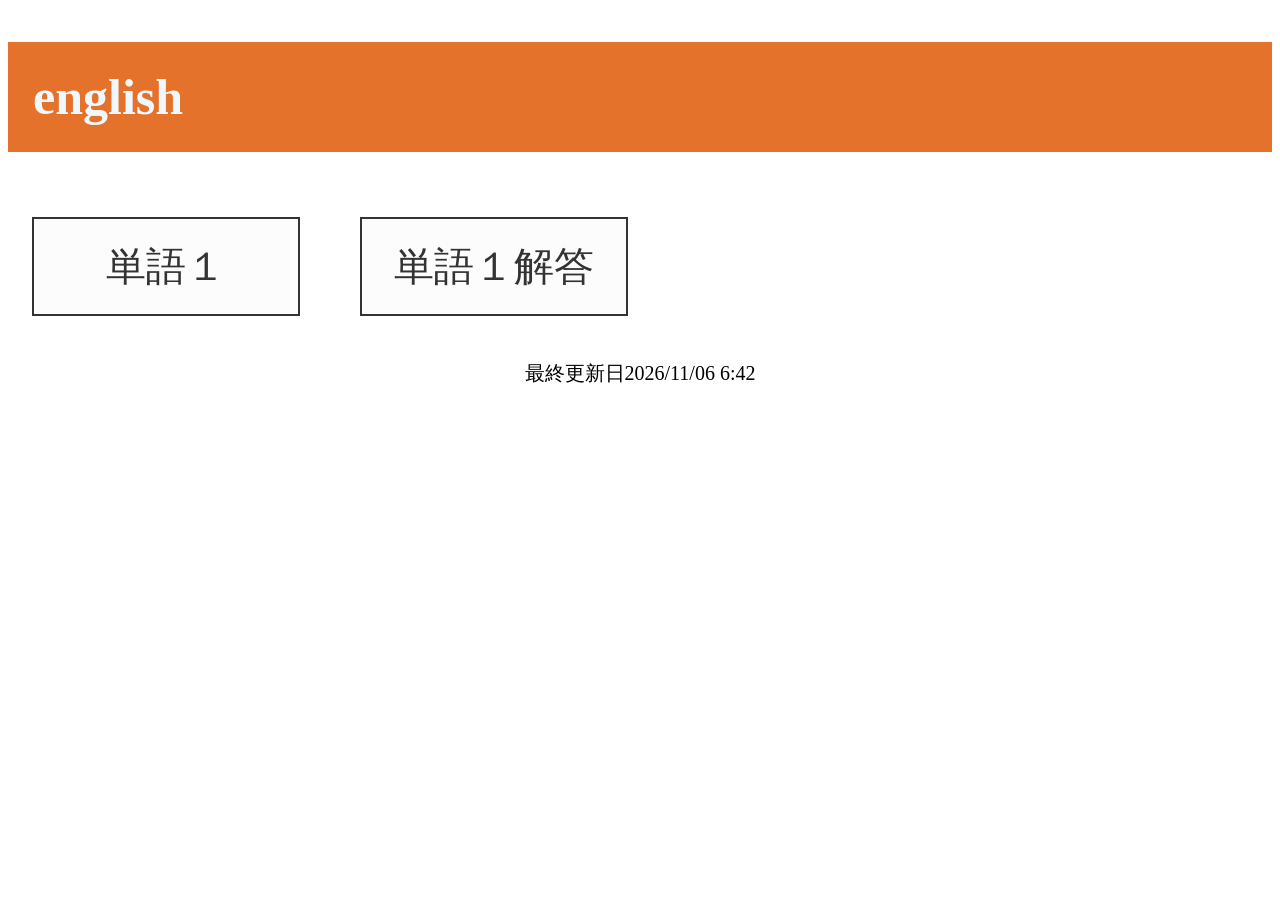
==== english.html @ 5bb4b25f "最初のコミット" ====
<!DOCTYPE html>
<html lang="ja">
<head>
    <meta charset="UTF-8">
    <meta name="viewport" content="width=device-width, initial-scale=1.0">
    <title>english</title>
    <link rel ='stylesheet' href="style.css"> 
    <script src=”script.js”></script>

   </head>
   <body>
    <h2>english</h2>
    
    <div class="kamoku">
        <a href="https://docs.google.com/document/d/1ynmIFNxUpzdPziWg-ibMUrIGsw2IyzA-sbnxL-46RQw/preview" class="rink">単語１</a>
        <a href="https://docs.google.com/document/d/1QAzr1kP5gn1PAa6dWapUcoyy5YdqcVwMeQpGmsUdSFU/preview" class="rink">単語１解答</a>

    </div>
    <p>最終更新日2026/11/06 6:42</p>
   </body>
---- style.css ----
h1  {
    font-size: 50px;
    line-height: 1.2;
    /*1.2*50px=60px*/
    position: relative;
    padding: 0.5em;
    background: #a6d3c8;
    color: aliceblue;
}

h1  ::before {
    position: absolute;
    content: '';
    top: 100%;
    left: 0;
    border: none;
    border-bottom: solid 15px transparent;
    border-left: solid 20px rgb(149, 158, 155);
}
h2  {
    font-size: 50px;
    line-height: 1.2;
    /*1.2*50px=60px*/
    position: relative;
    padding: 0.5em;
    background: #e4722a;
    color: aliceblue;
}

h2 ::before {
    position: absolute;
    content: '';
    top: 100%;
    left: 0;
    border: none;
    border-bottom: solid 15px transparent;
    border-left: solid 20px rgb(149, 158, 155);
}
p{
    text-align:center;
    font-size: 20px;

}

.kamoku {
    
    padding:24px;
   
    display:flex;/*子要素を横一列*/
    flex-wrap: wrap;
    gap:60px;
    background-color:#fff;
    margin:auto;

}
.rink{
    display:inline-flex;/*inlineで親要素の幅が子要素に合わさる*/
    align-items:center;/*flexのアイテム（子要素をセンターに配置）*/
    justify-content: center;/*なぞ*/
    border:2px solid #333;
    padding:20px 32px;
    min-width: 200px;
    max-width: 200px;
    font-size: 40px;
    text-decoration:none;
    color:#333;
    transition:all 0.2s ease;
    background-color: #fcfcfc;


}
.rink:hover{
    background-color: #eef2f5;
    border-color: #000;
    transform:translateY(-2px) ;
}
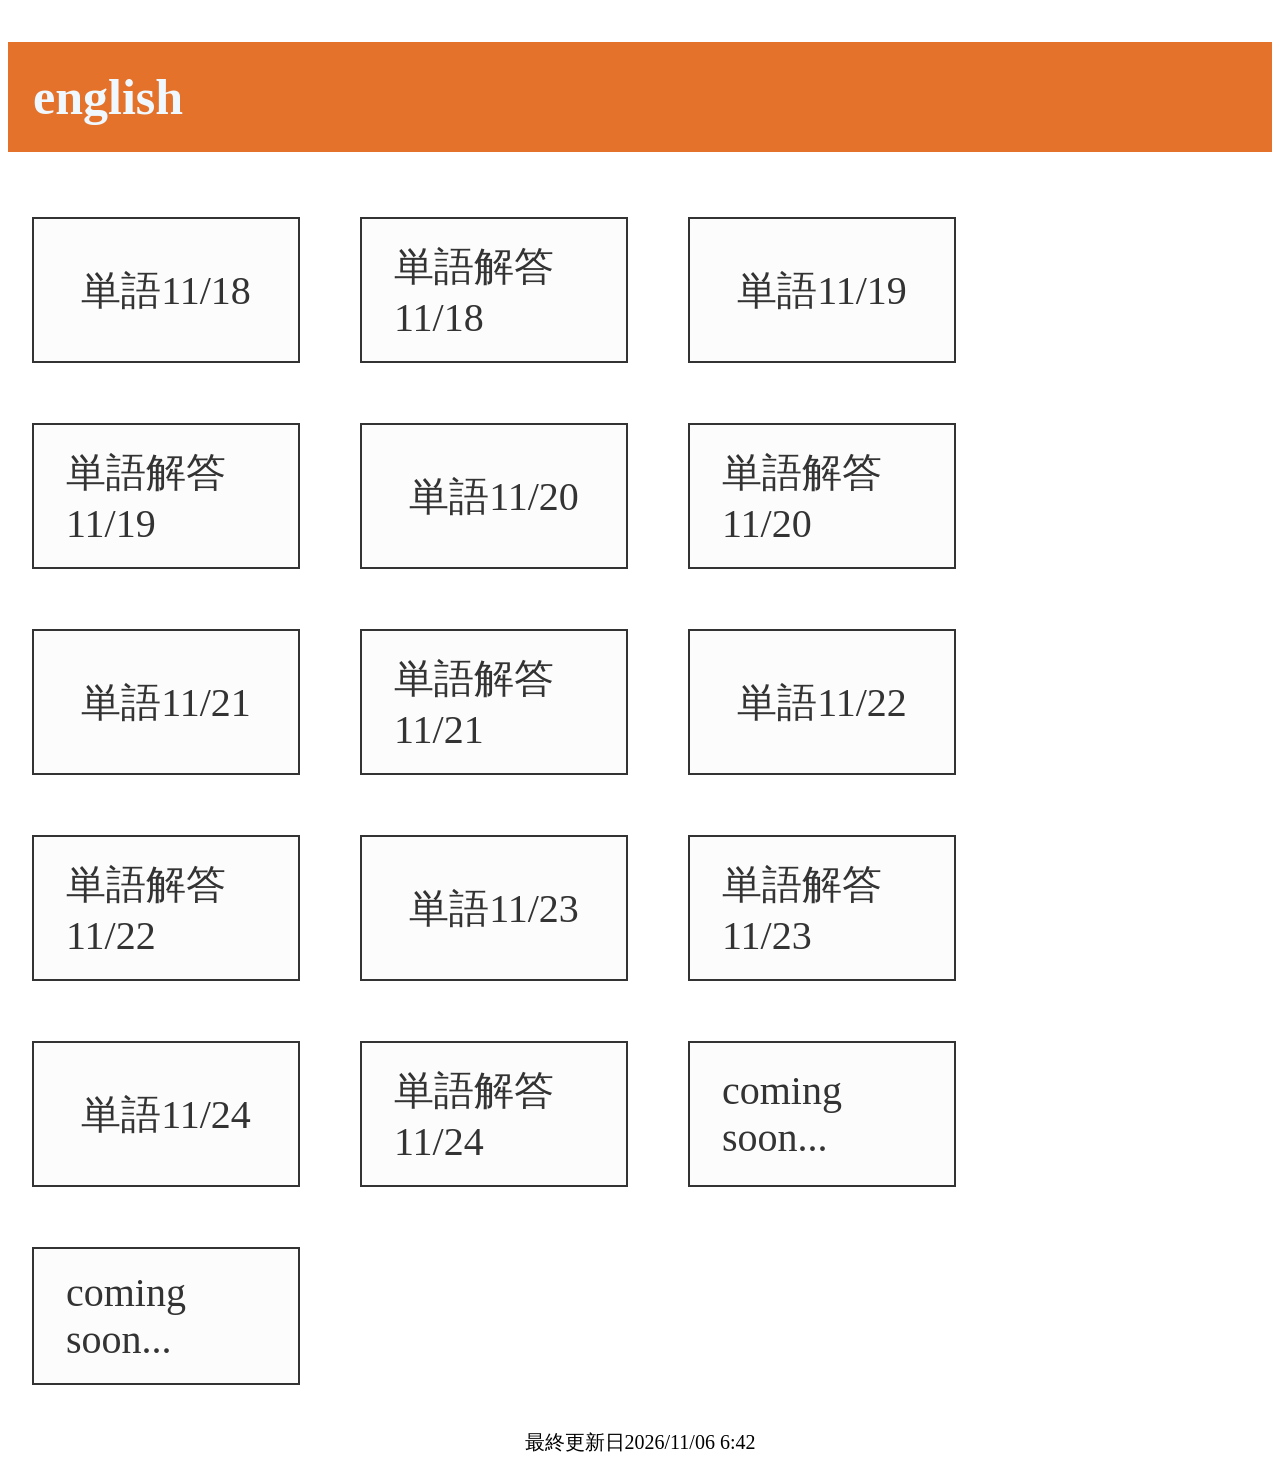
==== commit 82b788d1: "単語テストえいご作成（１７ー２４）" ====
--- a/english.html
+++ b/english.html
@@ -1,20 +1,40 @@
 <!DOCTYPE html>
 <html lang="ja">
+
 <head>
     <meta charset="UTF-8">
     <meta name="viewport" content="width=device-width, initial-scale=1.0">
     <title>english</title>
-    <link rel ='stylesheet' href="style.css"> 
+    <link rel='stylesheet' href="style.css">
     <script src=”script.js”></script>
 
-   </head>
-   <body>
+</head>
+
+<body>
     <h2>english</h2>
-    
+
     <div class="kamoku">
-        <a href="https://docs.google.com/document/d/1ynmIFNxUpzdPziWg-ibMUrIGsw2IyzA-sbnxL-46RQw/preview" class="rink">単語１</a>
-        <a href="https://docs.google.com/document/d/1QAzr1kP5gn1PAa6dWapUcoyy5YdqcVwMeQpGmsUdSFU/preview" class="rink">単語１解答</a>
+        <a href="https://docs.google.com/document/d/1ynmIFNxUpzdPziWg-ibMUrIGsw2IyzA-sbnxL-46RQw/preview"
+            class="rink">単語11/18</a>
+        <a href="https://docs.google.com/document/d/1QAzr1kP5gn1PAa6dWapUcoyy5YdqcVwMeQpGmsUdSFU/preview"
+            class="rink">単語解答11/18</a>
+        <a href="https://docs.google.com/document/d/1bR9Xv0hcStYmSdWG2kbUcZ2GEhobNSanBbnSj2N8vWQ/preview" class="rink">単語11/19</a>
+        <a href="https://docs.google.com/document/d/1qE7vgoNto-13WYaITv3hGB6_-wcWo1fgvpnIHuEtb4Y/preview" class="rink">単語解答11/19</a>
+        <a href="https://docs.google.com/document/d/1hekq7LJi0vSQnhxFcfyOAPLuGN_dzv0-MJHdOspDHE0/preview" class="rink">単語11/20</a>
+        <a href="https://docs.google.com/document/d/1ZJ9xSLBBSRmHeWFYwBubWhJb43YQ3BtMtUG5OvtLR0o/preview" class="rink">単語解答11/20</a>
+        <a href="https://docs.google.com/document/d/1bEwq1sijtg0_QldVFRL8QMuewnePmc1f1pY_aNtyFV4/preview" class="rink">単語11/21</a>
+        <a href="https://docs.google.com/document/d/1y7CfsqGoMC8mYYAGAo0C4McTHr_UcAcQ0lHjec7W3jQ/preview" class="rink">単語解答11/21</a>
+        <a href="https://docs.google.com/document/d/18cdSCC-HtwxKmU_prEZPy7HYwUQdgwkjkF9Ju3BGZ6Y/preview" class="rink">単語11/22</a>
+        <a href="https://docs.google.com/document/d/1wbBSMgcXnzSTzDgZt8AeXH-4R7WAAeDxCfxEVniNJyk/preview" class="rink">単語解答11/22</a>
+        <a href="https://docs.google.com/document/d/1zXOy69VDr2qCjUlZAjzf1uFXlpsOdtIHuo8lYJRnhIg/preview" class="rink">単語11/23</a>
+        <a href="https://docs.google.com/document/d/1HpY557z4WX54pcMrRr9MJ_jJG81zCDEJkAo5SiitEFQ/preview" class="rink">単語解答11/23</a>
+        <a href="https://docs.google.com/document/d/1xO--2BOvMxmmbKE8aeR9BjCWkOynZCjmj05tFxFbkoM/preview" class="rink">単語11/24</a>
+        <a href="https://docs.google.com/document/d/11atHavzlVNxqJtwutnZlVolr8OHzep4oy50hzo2L8hA/preview" class="rink">単語解答11/24</a>
+        <a href="" class="rink">coming soon...</a>
+        <a href="" class="rink">coming soon...</a>
+
+        
 
     </div>
     <p>最終更新日2026/11/06 6:42</p>
-   </body>+</body>
--- a/style.css
+++ b/style.css
@@ -28,6 +28,25 @@
 }
 
 h2 ::before {
+    position: absolute;
+    content: '';
+    top: 100%;
+    left: 0;
+    border: none;
+    border-bottom: solid 15px transparent;
+    border-left: solid 20px rgb(149, 158, 155);
+}
+h3  {
+    font-size: 50px;
+    line-height: 1.2;
+    /*1.2*50px=60px*/
+    position: relative;
+    padding: 0.5em;
+    background: #70e2e2;
+    color: rgb(15, 15, 16);
+}
+
+h3 ::before {
     position: absolute;
     content: '';
     top: 100%;
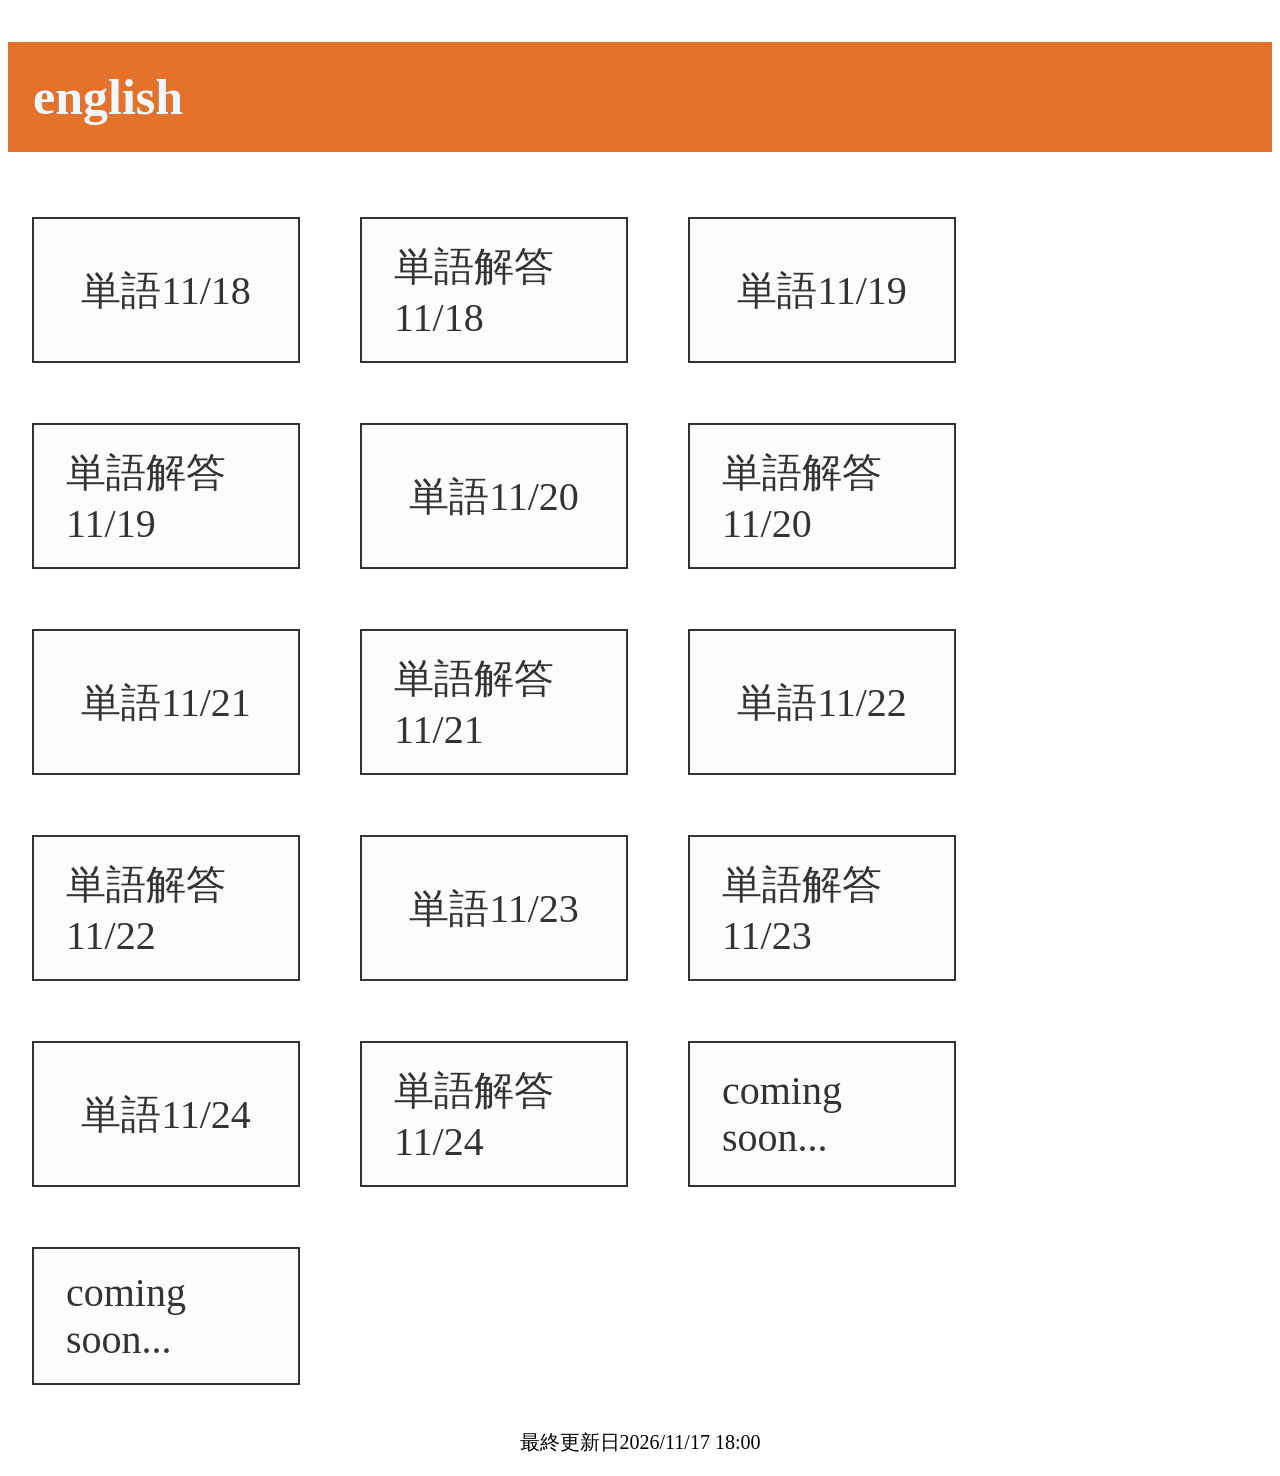
==== commit bc0f8ef3: "更新" ====
--- a/english.html
+++ b/english.html
@@ -36,5 +36,5 @@
         
 
     </div>
-    <p>最終更新日2026/11/06 6:42</p>
+    <p>最終更新日2026/11/17 18:00</p>
 </body>
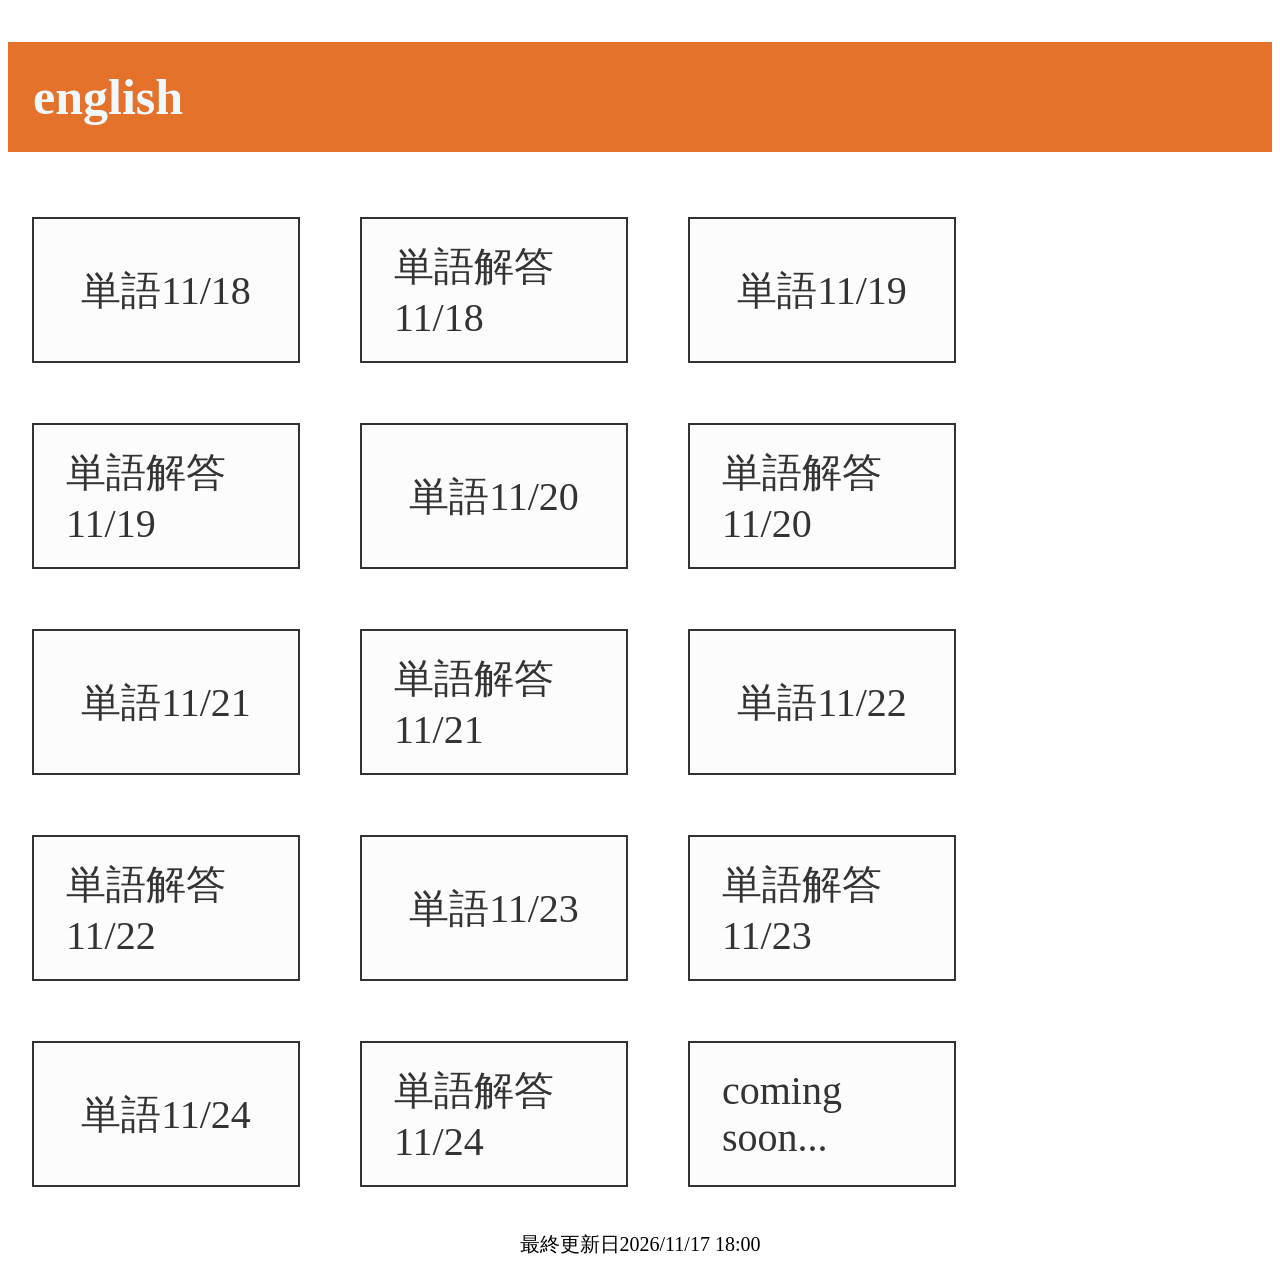
==== commit 185a71ad: "整えた" ====
--- a/english.html
+++ b/english.html
@@ -31,8 +31,7 @@
         <a href="https://docs.google.com/document/d/1xO--2BOvMxmmbKE8aeR9BjCWkOynZCjmj05tFxFbkoM/preview" class="rink">単語11/24</a>
         <a href="https://docs.google.com/document/d/11atHavzlVNxqJtwutnZlVolr8OHzep4oy50hzo2L8hA/preview" class="rink">単語解答11/24</a>
         <a href="" class="rink">coming soon...</a>
-        <a href="" class="rink">coming soon...</a>
-
+        
         
 
     </div>
--- a/style.css
+++ b/style.css
@@ -55,6 +55,26 @@
     border-bottom: solid 15px transparent;
     border-left: solid 20px rgb(149, 158, 155);
 }
+
+h4  {
+    font-size: 50px;
+    line-height: 1.2;
+    /*1.2*50px=60px*/
+    position: relative;
+    padding: 0.5em;
+    background: #3d0ad8;
+    color: rgb(234, 234, 244);
+}
+
+h4 ::before {
+    position: absolute;
+    content: '';
+    top: 100%;
+    left: 0;
+    border: none;
+    border-bottom: solid 15px transparent;
+    border-left: solid 20px rgb(149, 158, 155);
+}
 p{
     text-align:center;
     font-size: 20px;
